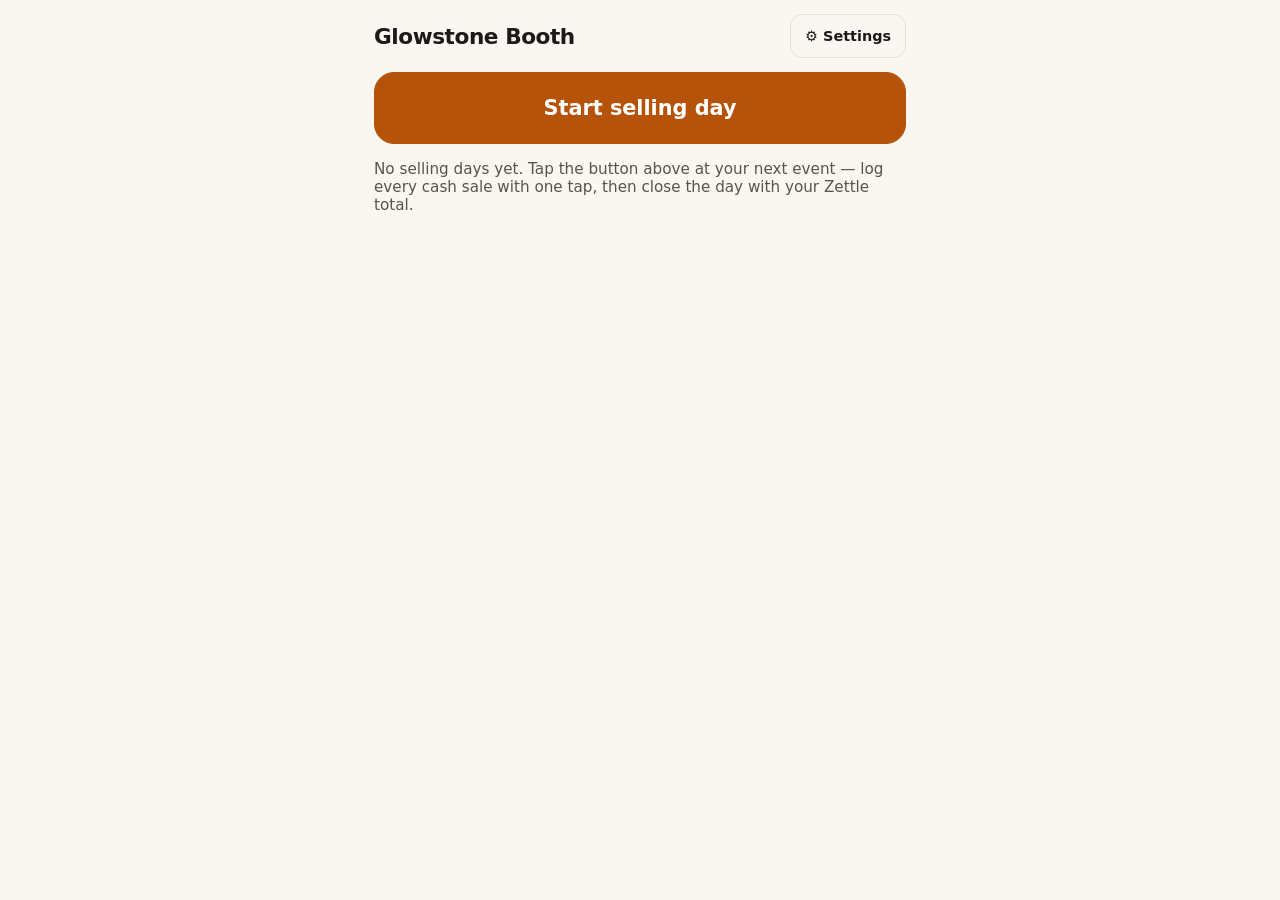
==== index.html @ ab971473 "Booth logger v0.1: cash-first PWA sales capture One-tap cash chips, custom amount pad, notable-piece" ====
<!doctype html>
<html lang="en">
<head>
  <meta charset="utf-8">
  <meta name="viewport" content="width=device-width, initial-scale=1, viewport-fit=cover">
  <title>Glowstone Booth</title>
  <meta name="theme-color" content="#b45309">
  <link rel="manifest" href="manifest.webmanifest">
  <link rel="icon" href="icons/icon-192.png">
  <link rel="apple-touch-icon" href="icons/icon-192.png">
  <link rel="stylesheet" href="css/app.css">
</head>
<body>
  <main id="view"></main>
  <div id="modal-root"></div>
  <div id="toast-root"></div>
  <script type="module" src="js/app.js"></script>
</body>
</html>
---- css/app.css ----
:root {
  --bg: #faf7f2;
  --card: #ffffff;
  --ink: #1c1917;
  --ink-soft: #57534e;
  --line: #e7e0d6;
  --accent: #b45309;
  --accent-ink: #ffffff;
  --chip-bg: #fef3c7;
  --chip-line: #f3d9a4;
  --good: #15803d;
  --bad: #b91c1c;
  --toast-bg: #292524;
  --toast-ink: #fafaf9;
}
.dark {
  --bg: #14120f;
  --card: #201c17;
  --ink: #f5f0e8;
  --ink-soft: #b8ada0;
  --line: #38312a;
  --accent: #f59e0b;
  --accent-ink: #1c1207;
  --chip-bg: #2c241a;
  --chip-line: #4a3b26;
  --good: #4ade80;
  --bad: #f87171;
  --toast-bg: #f5f0e8;
  --toast-ink: #1c1917;
}

* { box-sizing: border-box; -webkit-tap-highlight-color: transparent; }
html, body {
  margin: 0;
  background: var(--bg);
  color: var(--ink);
  font-family: system-ui, -apple-system, "Segoe UI", Roboto, sans-serif;
  overscroll-behavior: none;
}
body { padding: env(safe-area-inset-top) 0 env(safe-area-inset-bottom); }
button, .btn { touch-action: manipulation; user-select: none; font-family: inherit; }

#view { max-width: 560px; margin: 0 auto; padding: 14px 14px 90px; }

h1 { font-size: 1.35rem; margin: 0; font-weight: 800; letter-spacing: -0.02em; }
h2 { font-size: 1.05rem; margin: 18px 0 8px; font-weight: 700; color: var(--ink-soft); text-transform: uppercase; letter-spacing: 0.04em; }
.sub { color: var(--ink-soft); font-size: 0.95rem; }

.topbar { display: flex; align-items: center; justify-content: space-between; gap: 10px; margin-bottom: 14px; }
.topbar .spacer { flex: 1; }

.btn {
  border: 1px solid var(--line);
  background: var(--card);
  color: var(--ink);
  border-radius: 16px;
  padding: 0 18px;
  min-height: 56px;
  font-size: 1.05rem;
  font-weight: 700;
  cursor: pointer;
  display: inline-flex;
  align-items: center;
  justify-content: center;
  gap: 8px;
}
.btn:active { transform: scale(0.97); }
.btn.primary { background: var(--accent); border-color: var(--accent); color: var(--accent-ink); }
.btn.big { min-height: 72px; width: 100%; font-size: 1.3rem; border-radius: 20px; }
.btn.small { min-height: 44px; font-size: 0.9rem; padding: 0 14px; border-radius: 12px; }
.btn.ghost { background: transparent; }
.btn.danger { color: var(--bad); border-color: var(--bad); }

.card {
  background: var(--card);
  border: 1px solid var(--line);
  border-radius: 18px;
  padding: 14px 16px;
  margin-bottom: 12px;
}

.stat-hero { text-align: center; padding: 18px 16px; }
.stat-hero .big { font-size: 3rem; font-weight: 800; letter-spacing: -0.03em; line-height: 1.05; }
.stat-hero .lab { color: var(--ink-soft); font-weight: 700; font-size: 0.85rem; text-transform: uppercase; letter-spacing: 0.06em; }
.stat-hero .hint { color: var(--ink-soft); font-size: 0.85rem; margin-top: 6px; }

.chip-grid { display: grid; grid-template-columns: repeat(3, 1fr); gap: 10px; margin: 12px 0; }
.chip {
  background: var(--chip-bg);
  border: 2px solid var(--chip-line);
  color: var(--ink);
  border-radius: 18px;
  min-height: 76px;
  font-size: 1.6rem;
  font-weight: 800;
  cursor: pointer;
}
.chip:active { transform: scale(0.95); }

.row2 { display: grid; grid-template-columns: 1fr 1fr; gap: 10px; }

.sale-row { display: flex; align-items: center; gap: 10px; padding: 10px 4px; border-bottom: 1px solid var(--line); }
.sale-row:last-child { border-bottom: none; }
.sale-row .amt { font-weight: 800; font-size: 1.15rem; min-width: 74px; }
.sale-row .meta { flex: 1; color: var(--ink-soft); font-size: 0.9rem; white-space: nowrap; }
.badge { display: inline-block; border-radius: 8px; padding: 2px 8px; font-size: 0.72rem; font-weight: 800; letter-spacing: 0.03em; }
.badge.cash { background: #dcfce7; color: #14532d; }
.badge.card { background: #dbeafe; color: #1e3a8a; }
.dark .badge.cash { background: #14532d; color: #dcfce7; }
.dark .badge.card { background: #1e3a8a; color: #dbeafe; }
.badge.cat { background: var(--chip-bg); color: var(--ink); }

.day-row { display: flex; align-items: baseline; gap: 10px; padding: 9px 2px; border-bottom: 1px solid var(--line); }
.day-row:last-child { border-bottom: none; }
.day-row .d { min-width: 86px; color: var(--ink-soft); font-size: 0.92rem; }
.day-row .t { font-weight: 800; flex: 1; }
.day-row .m { color: var(--ink-soft); font-size: 0.88rem; }

.banner { background: var(--chip-bg); border: 1px solid var(--chip-line); border-radius: 14px; padding: 10px 14px; font-size: 0.95rem; margin-bottom: 12px; font-weight: 600; }

/* ---------- modals (bottom sheets) ---------- */
.overlay { position: fixed; inset: 0; background: rgba(20, 15, 8, 0.55); display: flex; align-items: flex-end; z-index: 40; }
.sheet {
  background: var(--bg);
  width: 100%;
  max-width: 560px;
  margin: 0 auto;
  border-radius: 24px 24px 0 0;
  padding: 18px 16px calc(18px + env(safe-area-inset-bottom));
  max-height: 92vh;
  overflow-y: auto;
}
.sheet h3 { margin: 0 0 12px; font-size: 1.15rem; font-weight: 800; }
.sheet .actions { display: grid; grid-template-columns: 1fr 2fr; gap: 10px; margin-top: 14px; }

.pad-display {
  text-align: center; font-size: 2.6rem; font-weight: 800; letter-spacing: -0.02em;
  background: var(--card); border: 1px solid var(--line); border-radius: 16px; padding: 12px; margin-bottom: 12px;
  min-height: 74px; display: flex; align-items: center; justify-content: center;
}
.pad { display: grid; grid-template-columns: repeat(3, 1fr); gap: 10px; }
.pad button {
  min-height: 64px; font-size: 1.5rem; font-weight: 700; border-radius: 16px;
  border: 1px solid var(--line); background: var(--card); color: var(--ink); cursor: pointer;
}
.pad button:active { transform: scale(0.95); }

.cat-grid { display: grid; grid-template-columns: repeat(2, 1fr); gap: 8px; margin-bottom: 12px; }
.cat {
  border: 2px solid var(--line); background: var(--card); color: var(--ink);
  border-radius: 14px; min-height: 54px; font-size: 0.95rem; font-weight: 700; cursor: pointer; padding: 6px 8px;
}
.cat.sel { border-color: var(--accent); background: var(--chip-bg); }

.seg { display: grid; grid-template-columns: 1fr 1fr; gap: 0; border: 2px solid var(--line); border-radius: 14px; overflow: hidden; margin: 10px 0; }
.seg button { min-height: 52px; border: none; background: var(--card); color: var(--ink); font-size: 1rem; font-weight: 700; cursor: pointer; }
.seg button.sel { background: var(--accent); color: var(--accent-ink); }

form label { display: block; font-weight: 700; font-size: 0.92rem; margin: 12px 0 5px; }
form input, form select, form textarea {
  width: 100%; font-size: 1.15rem; padding: 12px; border-radius: 12px;
  border: 1px solid var(--line); background: var(--card); color: var(--ink); font-family: inherit;
}
.calc-line { margin-top: 12px; font-size: 1rem; font-weight: 700; }
.calc-line .ok { color: var(--good); }
.calc-line .warn { color: var(--bad); }

/* ---------- toast ---------- */
.toast {
  position: fixed; left: 50%; transform: translateX(-50%);
  bottom: calc(18px + env(safe-area-inset-bottom));
  background: var(--toast-bg); color: var(--toast-ink);
  border-radius: 999px; padding: 12px 18px; display: flex; align-items: center; gap: 14px;
  font-weight: 700; font-size: 1rem; z-index: 60; box-shadow: 0 6px 24px rgba(0,0,0,0.25);
  max-width: 92vw; white-space: nowrap;
}
.toast button {
  background: transparent; border: none; color: var(--accent);
  font-weight: 800; font-size: 1rem; cursor: pointer; padding: 4px 6px; letter-spacing: 0.04em;
}
.dark .toast button { color: #b45309; }
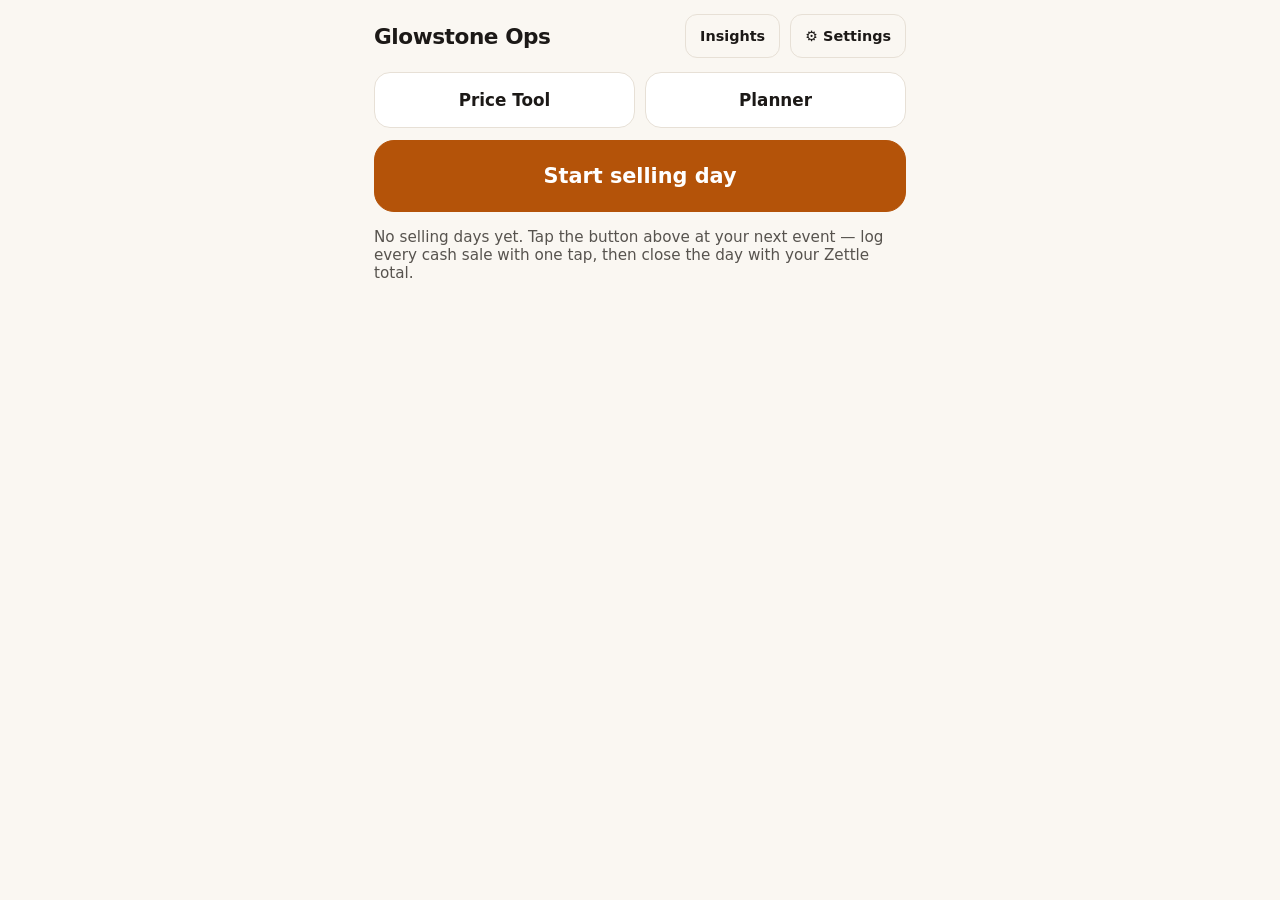
==== commit 802decbf: "Add planner and safe historical receipt backfill" ====
--- a/index.html
+++ b/index.html
@@ -3,7 +3,7 @@
 <head>
   <meta charset="utf-8">
   <meta name="viewport" content="width=device-width, initial-scale=1, viewport-fit=cover">
-  <title>Glowstone Booth</title>
+  <title>Glowstone Ops</title>
   <meta name="theme-color" content="#b45309">
   <link rel="manifest" href="manifest.webmanifest">
   <link rel="icon" href="icons/icon-192.png">
--- a/css/app.css
+++ b/css/app.css
@@ -48,6 +48,7 @@
 
 .topbar { display: flex; align-items: center; justify-content: space-between; gap: 10px; margin-bottom: 14px; }
 .topbar .spacer { flex: 1; }
+.price-tool { width: 100%; margin: 0 0 12px; }
 
 .btn {
   border: 1px solid var(--line);
@@ -98,6 +99,22 @@
 .chip:active { transform: scale(0.95); }
 
 .row2 { display: grid; grid-template-columns: 1fr 1fr; gap: 10px; }
+.home-tools { margin-bottom: 12px; }
+.count-badge {
+  min-width: 22px; height: 22px; padding: 0 6px; border-radius: 999px;
+  display: inline-flex; align-items: center; justify-content: center;
+  background: var(--accent); color: var(--accent-ink); font-size: 0.76rem;
+}
+
+.kpi-grid { display: grid; grid-template-columns: 1fr 1fr; gap: 10px; margin-bottom: 12px; }
+.kpi {
+  background: var(--card); border: 1px solid var(--line); border-radius: 14px; padding: 12px;
+}
+.kpi span { display: block; color: var(--ink-soft); font-size: 0.82rem; font-weight: 700; text-transform: uppercase; letter-spacing: 0.04em; }
+.kpi strong { display: block; font-size: 1.25rem; margin-top: 4px; }
+.insight-note { display: grid; gap: 4px; padding: 10px 0; border-bottom: 1px solid var(--line); }
+.insight-note:last-child { border-bottom: none; }
+.insight-note span { color: var(--ink-soft); font-size: 0.94rem; }
 
 .sale-row { display: flex; align-items: center; gap: 10px; padding: 10px 4px; border-bottom: 1px solid var(--line); }
 .sale-row:last-child { border-bottom: none; }
@@ -110,7 +127,9 @@
 .dark .badge.card { background: #1e3a8a; color: #dbeafe; }
 .badge.cat { background: var(--chip-bg); color: var(--ink); }
 
-.day-row { display: flex; align-items: baseline; gap: 10px; padding: 9px 2px; border-bottom: 1px solid var(--line); }
+.day-row { display: flex; align-items: baseline; gap: 10px; padding: 9px 2px; border-bottom: 1px solid var(--line); user-select: none; -webkit-user-select: none; -webkit-touch-callout: none; }
+.day-row.tappable { cursor: pointer; }
+.day-row.tappable:active { background: var(--chip-bg); }
 .day-row:last-child { border-bottom: none; }
 .day-row .d { min-width: 86px; color: var(--ink-soft); font-size: 0.92rem; }
 .day-row .t { font-weight: 800; flex: 1; }
@@ -161,9 +180,158 @@
   width: 100%; font-size: 1.15rem; padding: 12px; border-radius: 12px;
   border: 1px solid var(--line); background: var(--card); color: var(--ink); font-family: inherit;
 }
+
+.import-destination {
+  width: 100%;
+  font: inherit;
+  color: var(--ink);
+  background: var(--card);
+  border: 1px solid var(--line);
+  border-radius: 12px;
+  padding: 11px 12px;
+  margin-top: 5px;
+}
 .calc-line { margin-top: 12px; font-size: 1rem; font-weight: 700; }
 .calc-line .ok { color: var(--good); }
 .calc-line .warn { color: var(--bad); }
+
+/* ---------- price tool ---------- */
+.sheet > label { display: block; font-weight: 700; font-size: 0.92rem; margin: 14px 0 5px; }
+.material-results { display: grid; gap: 7px; max-height: 260px; overflow-y: auto; margin: 8px 0 12px; }
+.material-match {
+  width: 100%; text-align: left; border: 1px solid var(--line); background: var(--card); color: var(--ink);
+  border-radius: 12px; min-height: 54px; padding: 9px 11px; cursor: pointer;
+}
+.material-match span, .material-match small { display: block; }
+.material-match span { font-weight: 800; font-size: 0.95rem; }
+.material-match small { color: var(--ink-soft); margin-top: 2px; font-size: 0.8rem; }
+.material-match.sel { border: 2px solid var(--accent); background: var(--chip-bg); }
+.price-selected { border: 1px solid var(--line); background: var(--card); border-radius: 12px; padding: 12px; margin: 12px 0; }
+.price-selected strong, .price-selected span { display: block; }
+.price-selected span { color: var(--ink-soft); font-size: 0.9rem; margin-top: 3px; }
+.price-selected.empty { color: var(--ink-soft); font-size: 0.92rem; }
+.multiplier-grid { display: grid; grid-template-columns: repeat(4, 1fr); gap: 8px; }
+.multiplier {
+  min-height: 54px; border: 2px solid var(--line); background: var(--card); color: var(--ink);
+  border-radius: 12px; font-size: 1rem; font-weight: 800; cursor: pointer;
+}
+.multiplier.sel { border-color: var(--accent); background: var(--accent); color: var(--accent-ink); }
+.price-result-card { text-align: center; padding: 16px 12px; margin-top: 14px; border: 1px solid var(--accent); background: var(--chip-bg); border-radius: 14px; }
+.price-result-card > span { color: var(--ink-soft); font-size: 0.82rem; font-weight: 800; text-transform: uppercase; letter-spacing: 0.04em; }
+.price-result-card > strong { display: block; font-size: 3rem; line-height: 1.05; margin: 4px 0; }
+.price-result-card p { color: var(--ink-soft); margin: 6px 0 12px; font-size: 0.9rem; }
+
+/* ---------- planner ---------- */
+.planner-quick-actions { display: grid; grid-template-columns: 1fr 1fr; gap: 10px; margin-bottom: 12px; }
+.export-note, .overflow-note {
+  color: var(--ink-soft); font-size: 0.78rem; line-height: 1.4; margin: 6px 2px 12px;
+}
+.export-note button {
+  border: none; background: transparent; color: var(--accent); font: inherit; font-weight: 800;
+  text-decoration: underline; cursor: pointer; padding: 0;
+}
+.overflow-note { border-top: 1px solid var(--line); padding-top: 9px; }
+.planner-benchmark span {
+  display: block; color: var(--accent); font-size: 0.76rem; font-weight: 800;
+  text-transform: uppercase; letter-spacing: 0.06em;
+}
+.planner-benchmark strong { display: block; font-size: 1.35rem; margin-top: 4px; }
+.planner-benchmark p { margin: 5px 0 0; color: var(--ink-soft); font-size: 0.9rem; }
+.planner-warning { line-height: 1.4; }
+.planner-filters {
+  display: grid; grid-template-columns: repeat(4, 1fr); gap: 6px; margin: 14px 0;
+  border: 1px solid var(--line); border-radius: 14px; padding: 5px; background: var(--card);
+}
+.planner-filters button {
+  min-height: 42px; border: none; border-radius: 10px; background: transparent; color: var(--ink-soft);
+  font: inherit; font-size: 0.78rem; font-weight: 800; cursor: pointer; padding: 4px;
+}
+.planner-filters button.sel { background: var(--accent); color: var(--accent-ink); }
+.agenda-list, .selected-agenda, .task-list { padding-top: 7px; padding-bottom: 7px; }
+.agenda-row {
+  display: flex; align-items: flex-start; gap: 10px; padding: 9px 2px; border-bottom: 1px solid var(--line);
+}
+.agenda-row:last-child { border-bottom: none; }
+.agenda-row > div { min-width: 0; }
+.agenda-row strong, .agenda-row span { display: block; }
+.agenda-row strong { font-size: 0.93rem; line-height: 1.25; }
+.agenda-row div span { margin-top: 3px; color: var(--ink-soft); font-size: 0.8rem; }
+.agenda-row.overdue strong, .planner-task.overdue .task-body span { color: var(--bad); }
+.entry-dot { width: 9px; height: 9px; border-radius: 999px; margin-top: 5px; flex: 0 0 auto; }
+.entry-dot.task, .calendar-day b.task, .calendar-legend i.task { background: #2563eb; }
+.entry-dot.deadline, .calendar-day b.deadline, .calendar-legend i.deadline { background: var(--bad); }
+.entry-dot.reminder, .calendar-day b.reminder, .calendar-legend i.reminder { background: #d97706; }
+.entry-dot.event, .calendar-day b.event, .calendar-legend i.event { background: var(--good); }
+.calendar-head { display: grid; grid-template-columns: 48px 1fr 48px; align-items: center; margin-top: 18px; }
+.calendar-head h2 { margin: 0; text-align: center; color: var(--ink); }
+.calendar-grid { display: grid; grid-template-columns: repeat(7, 1fr); gap: 4px; }
+.calendar-grid.weekdays { margin: 10px 0 5px; }
+.calendar-grid.weekdays span { text-align: center; color: var(--ink-soft); font-size: 0.72rem; font-weight: 800; }
+.calendar-day {
+  min-width: 0; min-height: 48px; border: 1px solid var(--line); border-radius: 10px;
+  background: var(--card); color: var(--ink); cursor: pointer; padding: 5px 2px;
+}
+.calendar-day > span { display: block; font-size: 0.82rem; font-weight: 700; }
+.calendar-day i { min-height: 8px; display: flex; align-items: center; justify-content: center; gap: 3px; margin-top: 4px; }
+.calendar-day b { width: 5px; height: 5px; border-radius: 999px; }
+.calendar-day.outside { opacity: 0.38; }
+.calendar-day.today > span { color: var(--accent); }
+.calendar-day.selected { outline: 2px solid var(--accent); outline-offset: -1px; background: var(--chip-bg); }
+.calendar-legend { display: flex; justify-content: center; flex-wrap: wrap; gap: 9px; margin: 8px 0 12px; }
+.calendar-legend span { display: flex; align-items: center; gap: 4px; color: var(--ink-soft); font-size: 0.72rem; }
+.calendar-legend i { width: 6px; height: 6px; border-radius: 999px; }
+.selected-agenda > strong { display: block; margin: 4px 0; }
+.empty-state { color: var(--ink-soft); font-size: 0.9rem; margin: 8px 0; }
+.section-head { display: flex; align-items: baseline; justify-content: space-between; gap: 10px; }
+.section-head span { color: var(--ink-soft); font-size: 0.82rem; }
+.planner-task {
+  display: grid; grid-template-columns: 38px minmax(0, 1fr) 10px; align-items: center;
+  gap: 8px; padding: 8px 0; border-bottom: 1px solid var(--line);
+}
+.planner-task:last-child { border-bottom: none; }
+.task-check {
+  width: 36px; height: 36px; border: 2px solid var(--line); border-radius: 11px;
+  background: var(--card); color: var(--good); font-size: 1.15rem; font-weight: 900; cursor: pointer;
+}
+.task-body { min-width: 0; border: none; background: transparent; color: var(--ink); text-align: left; cursor: pointer; padding: 3px 0; }
+.task-body strong, .task-body span { display: block; }
+.task-body strong { font-size: 0.94rem; line-height: 1.25; }
+.task-body span { color: var(--ink-soft); font-size: 0.78rem; margin-top: 3px; }
+.planner-task.done { opacity: 0.55; }
+.planner-task.done .task-body strong { text-decoration: line-through; }
+.priority-dot { width: 8px; height: 8px; border-radius: 999px; background: var(--line); }
+.priority-dot.high { background: var(--bad); }
+.priority-dot.low { background: var(--good); }
+.planner-candidate h3, .suggestion-card h3 { margin: 10px 0 2px; font-size: 1.08rem; line-height: 1.25; }
+.planner-candidate p, .suggestion-card p { font-size: 0.9rem; line-height: 1.4; margin: 8px 0; }
+.candidate-head { display: flex; align-items: center; justify-content: space-between; gap: 8px; }
+.candidate-head > div { display: flex; flex-wrap: wrap; gap: 5px; }
+.status-pill, .risk-pill, .priority-label {
+  display: inline-block; border-radius: 999px; padding: 4px 8px; font-size: 0.68rem;
+  font-weight: 800; text-transform: uppercase; letter-spacing: 0.03em;
+}
+.status-pill { background: var(--chip-bg); color: var(--ink); }
+.status-pill.applied, .status-pill.applying { background: #dbeafe; color: #1e3a8a; }
+.status-pill.accepted, .status-pill.booked { background: #dcfce7; color: #14532d; }
+.status-pill.declined, .status-pill.skip { background: #fee2e2; color: #7f1d1d; }
+.risk-pill { background: var(--line); color: var(--ink-soft); }
+.risk-pill.high { background: #fee2e2; color: #7f1d1d; }
+.risk-pill.medium { background: #fef3c7; color: #78350f; }
+.risk-pill.low { background: #dcfce7; color: #14532d; }
+.priority-label { background: var(--line); color: var(--ink-soft); }
+.priority-label.high { background: var(--chip-bg); color: var(--accent); }
+.priority-label.conditional { background: #fee2e2; color: #7f1d1d; }
+.fit-score { color: var(--accent); font-size: 0.82rem; white-space: nowrap; }
+.candidate-location { color: var(--ink-soft); margin-top: 0 !important; }
+.candidate-dates { font-weight: 700; }
+.verified { color: var(--ink-soft); font-size: 0.74rem !important; }
+.next-task, .caution-note {
+  border-radius: 10px; padding: 8px 10px; background: var(--chip-bg); font-size: 0.82rem; line-height: 1.35;
+}
+.planner-card-actions { display: flex; flex-wrap: wrap; gap: 7px; margin-top: 12px; }
+.planner-card-actions .btn { flex: 1 1 120px; min-height: 42px; text-decoration: none; font-size: 0.78rem; padding: 0 10px; }
+.btn:disabled { opacity: 0.5; cursor: default; transform: none; }
+.modal-delete { width: 100%; margin-top: 18px; }
 
 /* ---------- toast ---------- */
 .toast {
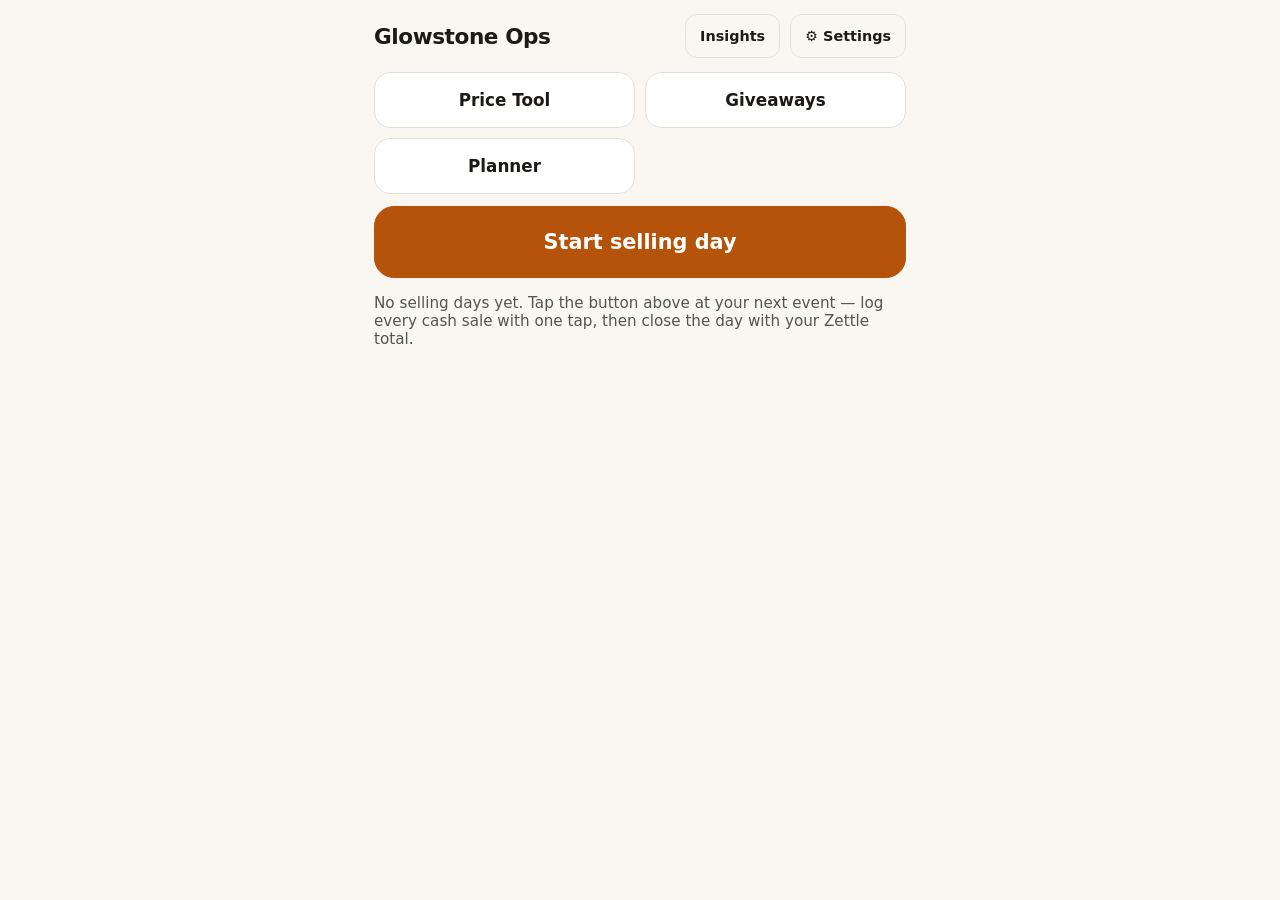
==== commit 0748781c: "Add festival giveaway drawings and customer participation tracking" ====
--- a/index.html
+++ b/index.html
@@ -9,6 +9,7 @@
   <link rel="icon" href="icons/icon-192.png">
   <link rel="apple-touch-icon" href="icons/icon-192.png">
   <link rel="stylesheet" href="css/app.css">
+  <link rel="stylesheet" href="css/giveaways.css">
 </head>
 <body>
   <main id="view"></main>
--- a/css/app.css
+++ b/css/app.css
@@ -48,6 +48,7 @@
 
 .topbar { display: flex; align-items: center; justify-content: space-between; gap: 10px; margin-bottom: 14px; }
 .topbar .spacer { flex: 1; }
+.topbar h1, .topbar .btn { white-space: nowrap; }
 .price-tool { width: 100%; margin: 0 0 12px; }
 
 .btn {
@@ -252,11 +253,26 @@
   display: flex; align-items: flex-start; gap: 10px; padding: 9px 2px; border-bottom: 1px solid var(--line);
 }
 .agenda-row:last-child { border-bottom: none; }
-.agenda-row > div { min-width: 0; }
+.agenda-row > div { min-width: 0; flex: 1; }
 .agenda-row strong, .agenda-row span { display: block; }
 .agenda-row strong { font-size: 0.93rem; line-height: 1.25; }
 .agenda-row div span { margin-top: 3px; color: var(--ink-soft); font-size: 0.8rem; }
 .agenda-row.overdue strong, .planner-task.overdue .task-body span { color: var(--bad); }
+.agenda-details { display: grid; gap: 8px; margin-top: 11px; }
+.agenda-detail {
+  padding: 8px 10px; border-left: 3px solid var(--accent); border-radius: 0 8px 8px 0;
+  background: var(--chip-bg); overflow-wrap: anywhere;
+}
+.agenda-detail strong {
+  color: var(--ink-soft); font-size: 0.72rem; letter-spacing: 0.04em; text-transform: uppercase;
+}
+.agenda-detail p { margin: 3px 0 0; color: var(--ink); font-size: 0.86rem; line-height: 1.4; white-space: pre-wrap; }
+.agenda-logistics-source { display: flex; flex-wrap: wrap; align-items: center; gap: 8px 12px; }
+.agenda-logistics-source a { color: var(--accent); font-size: 0.8rem; font-weight: 800; }
+.agenda-logistics-source span { margin: 0 !important; }
+.agenda-logistics-missing {
+  margin: 9px 0 0; color: var(--ink-soft); font-size: 0.82rem; line-height: 1.4;
+}
 .entry-dot { width: 9px; height: 9px; border-radius: 999px; margin-top: 5px; flex: 0 0 auto; }
 .entry-dot.task, .calendar-day b.task, .calendar-legend i.task { background: #2563eb; }
 .entry-dot.deadline, .calendar-day b.deadline, .calendar-legend i.deadline { background: var(--bad); }
@@ -284,6 +300,17 @@
 .empty-state { color: var(--ink-soft); font-size: 0.9rem; margin: 8px 0; }
 .section-head { display: flex; align-items: baseline; justify-content: space-between; gap: 10px; }
 .section-head span { color: var(--ink-soft); font-size: 0.82rem; }
+.planner-feed .section-head { align-items: center; }
+.planner-feed .section-head h2 { margin-bottom: 2px; }
+.planner-feed .section-head span { display: block; }
+.planner-feed-state { color: var(--ink-soft); font-size: 0.78rem; line-height: 1.4; margin: 8px 2px; }
+.planner-feed-issues {
+  margin-top: 10px; border: 1px solid var(--line); border-radius: 12px; padding: 10px 12px;
+  background: var(--card); color: var(--ink-soft); font-size: 0.8rem; line-height: 1.4;
+}
+.planner-feed-issues summary { color: var(--ink); font-weight: 800; cursor: pointer; }
+.planner-feed-issues ul { margin: 8px 0 0; padding-left: 19px; }
+.planner-feed-issues p { margin: 8px 0 0; }
 .planner-task {
   display: grid; grid-template-columns: 38px minmax(0, 1fr) 10px; align-items: center;
   gap: 8px; padding: 8px 0; border-bottom: 1px solid var(--line);
--- a/css/giveaways.css
+++ b/css/giveaways.css
@@ -0,0 +1,37 @@
+.giveaway-screen{max-width:620px;margin:auto;padding-bottom:40px}
+.gw-heading{text-align:center;padding:24px 8px 10px}
+.gw-heading h1{font-family:Georgia,serif;font-weight:400;font-size:clamp(28px,7vw,40px);letter-spacing:-1px;margin:9px 0}
+.gw-heading p:not(.gw-eyebrow){font-size:14px;opacity:.75}
+.gw-eyebrow{font-size:10px;letter-spacing:2px;font-weight:700;text-transform:uppercase}
+.gw-sync-line{display:flex;align-items:center;gap:7px;flex-wrap:wrap;font-size:12px;opacity:.85;padding:10px 0}
+.gw-sync-line>span:last-child{margin-left:auto}
+.gw-dot{width:7px;height:7px;border-radius:50%;background:#a8a29e}.gw-dot.open{background:#56816b}
+.gw-stage{position:relative;width:min(100%,420px);margin:16px auto 20px;filter:drop-shadow(0 15px 15px #33271726)}
+#giveaway-wheel{display:block;width:100%;height:auto;aspect-ratio:1}
+.gw-pointer{position:absolute;top:-6px;left:calc(50% - 13px);width:26px;height:32px;background:#362b25;clip-path:polygon(0 0,100% 0,50% 100%);z-index:2}
+.gw-hub{position:absolute;inset:34%;border-radius:50%;background:#faf4e8;border:6px solid #ddc79d;display:flex;align-items:center;justify-content:center;flex-direction:column;color:#342b25;box-shadow:0 3px 14px #251e2238}
+.gw-hub span{font-family:Georgia,serif;font-size:clamp(20px,7vw,36px)}.gw-hub small{font-size:8px;letter-spacing:1px;text-transform:uppercase}
+.gw-result{text-align:center;min-height:105px;padding:0 8px 18px}.gw-result h2{font-family:Georgia,serif;font-weight:400;font-size:clamp(25px,7vw,36px);margin:8px 0}.gw-result>p:last-child{font-size:14px}
+.giveaway-screen>.btn.primary{display:block;width:100%;min-height:56px;font-size:20px}
+.gw-actions{margin-top:22px}.gw-actions .row2{margin-top:10px}
+.gw-form{display:grid;gap:15px}.gw-form label{display:grid;gap:5px;font-size:13px;font-weight:600}
+.gw-form input{box-sizing:border-box;width:100%;min-height:45px;max-width:100%}
+.gw-day-select{display:grid;gap:6px;font-size:12px;opacity:.85}.gw-day-select select{width:100%;min-height:44px}
+.gw-metrics{display:grid;grid-template-columns:repeat(2,minmax(0,1fr));gap:10px;margin:16px 0}
+.gw-metric{padding:14px 10px;border:1px solid #a994722f;border-radius:12px;display:flex;flex-direction:column;gap:5px}
+.gw-metric strong{font-size:25px;font-weight:600}.gw-metric span{font-size:12px;opacity:.75}
+.gw-error{overflow-wrap:anywhere}.gw-private{padding:12px;border:1px dashed #b45309;border-radius:8px;overflow-wrap:anywhere}
+.gw-survey-row{display:flex;justify-content:space-between;gap:10px;padding:6px 0;font-size:13px}
+.gw-file-label{display:grid;gap:8px;font-size:13px;margin-top:16px}.gw-file-label input{max-width:100%}
+.gw-form-link{font-weight:600;color:inherit;overflow-wrap:anywhere}
+.giveaway-sale-tools{border:1px solid #a9947240;border-radius:12px;padding:12px;margin:12px 0 18px}
+.giveaway-checkbox{display:flex;align-items:center;gap:8px;font-size:13px;flex-wrap:wrap;margin-bottom:12px}
+.giveaway-checkbox input{width:20px;height:20px;flex:0 0 auto}.giveaway-checkbox .sub{flex-basis:100%;padding-left:28px}
+.giveaway-sale-tools .btn{white-space:normal;font-size:12px;min-height:42px}
+.gw-audience{min-height:90dvh}.gw-audience .gw-heading{padding-top:24px}
+.gw-audience .gw-stage{width:min(100%,480px)}.gw-audience .gw-result h2{font-size:clamp(32px,9vw,52px)}
+.giveaway-audience-mode #toast-root{display:none}
+.giveaway-screen .topbar .btn{min-height:44px}
+.giveaway-screen .btn:disabled{opacity:.45;cursor:not-allowed}.giveaway-screen details>summary{cursor:pointer;font-weight:600}
+@media(min-width:600px){.gw-metrics{grid-template-columns:repeat(4,minmax(0,1fr))}}
+@media(prefers-reduced-motion:reduce){.gw-stage{filter:none}}
